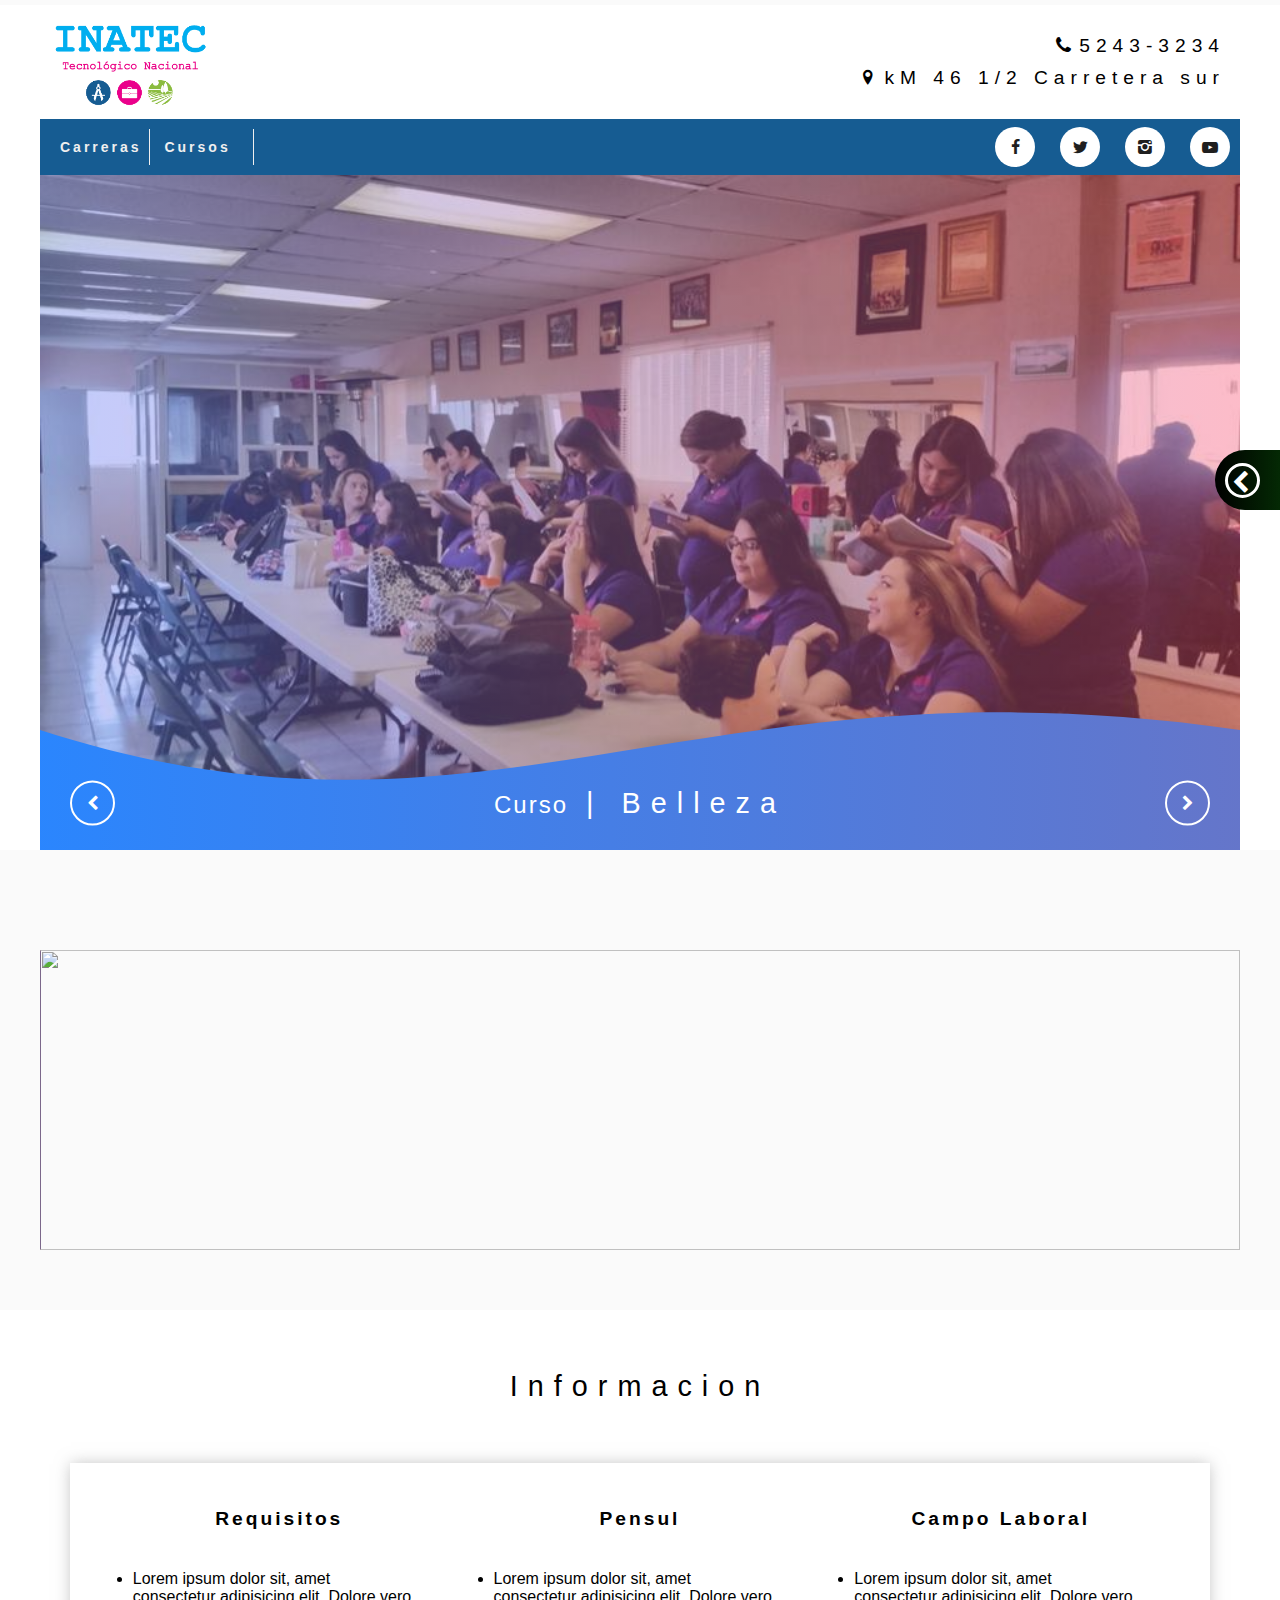
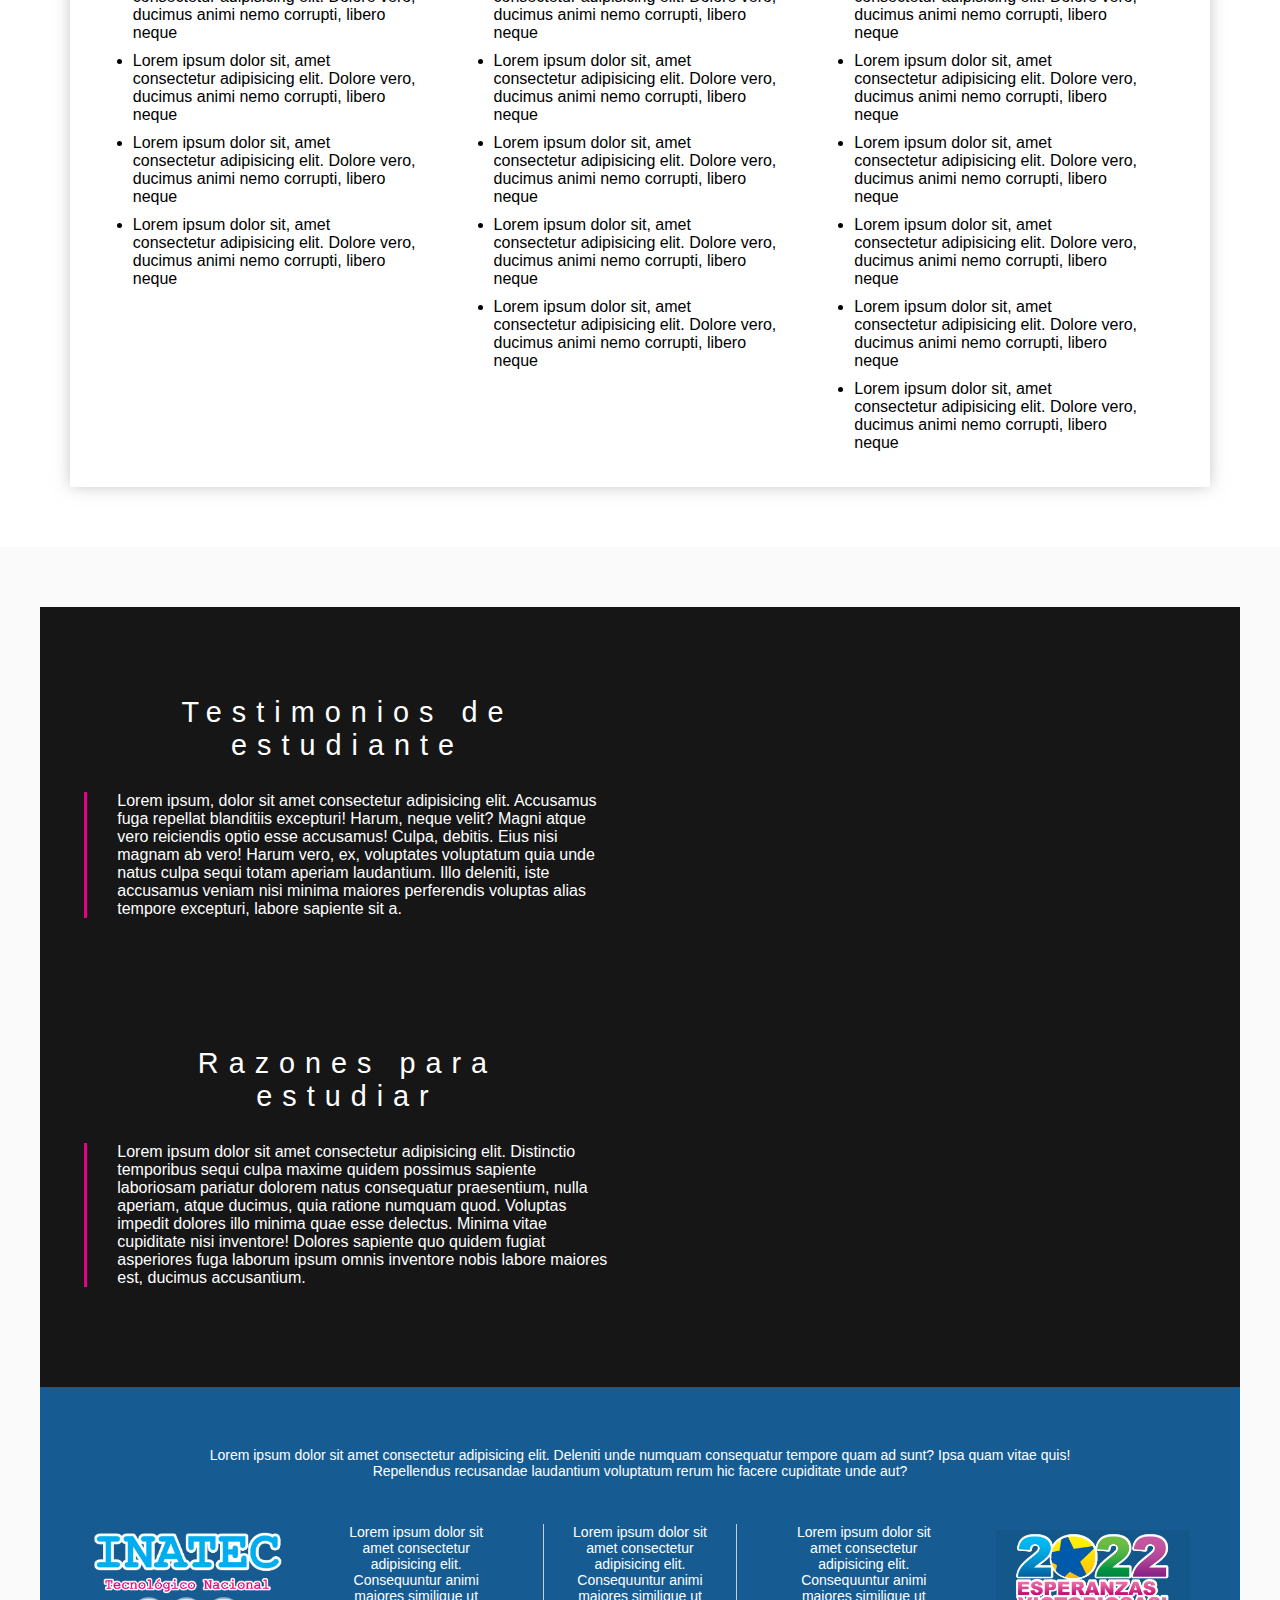
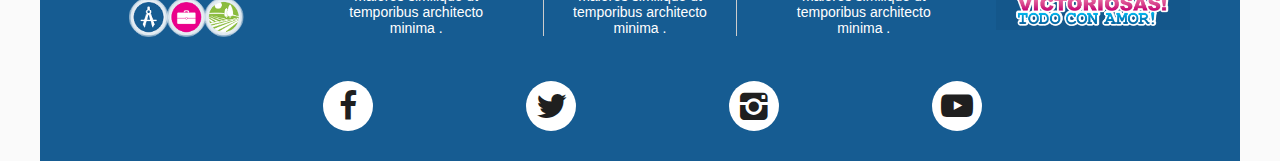
==== Belleza.html @ e177dc2c "INICIO" ====
<!DOCTYPE html>
<html lang="en">

<head>
    <meta charset="UTF-8">
    <meta http-equiv="X-UA-Compatible" content="IE=edge">
    <meta name="viewport" content="width=device-width, initial-scale=1.0">
    <title>Innovación Tecnológica</title>
    <link rel="stylesheet" href="Css/Index.css">
    <link rel="stylesheet" href="Css/Menu.css">
    <link rel="stylesheet" href="Css/bienvenida.css">
    <link rel="stylesheet" href="Css/slider.css">
    <link rel="stylesheet" href="Css/info.css">
    <link rel="stylesheet" href="Css/Info--video.css">
    <link rel="stylesheet" href="Css/footer.css">


    <link rel="stylesheet" href="/Fonts/fontello-65c07ac3/css/fontello.css ">
    <link rel="preconnect" href="https://fonts.googleapis.com">
    <link rel="preconnect" href="https://fonts.gstatic.com" crossorigin>
</head>

<body>
    <input type="checkbox" name="flecha" id="flecha">
    <nav class="preM-nav">
        <label for="flecha" class="icon icon-right"></label>
        <a href="formulario.html" class="btn-prematricula">Prematricular</a>
    </nav>
    <header class="header-section">

        <div class="row container container--flex section-banner ">
            <div class="logo-container  ">
                <img src="Img/logo_Inatec.png" alt="">
            </div>
            <div class="contacInfo ">
                <p class="sub-title-section">
                    <span class="icon-phone"></span>5243-3234
                </p>
                <p class="sub-title-section">
                    <span class="icon-location"></span>kM 46 1/2 Carretera sur
                </p>

            </div>
        </div>
        <div class="row section-menu" id="section-menu">
            <nav class="main-nav container bgBlue">
                <div class="container--flex">
                    <span class="icon-menu" id="btn-menu">
                    </span>
                    <ul class="menu " id="menu">
                        <li class="menu__iten"><a href="#" class="menu__link ">Carreras</a>
                            <ul class="submenu">
                                <li class="iten_submenu "><a href="Electricidad.html"
                                        class="submenu__link ">Electricidad
                                        Industrias</a></li>
                                <li class="iten_submenu"><a href="Index.html" class="submenu__link ">Mecánica
                                        Automotriz</a></li>

                                <li class="iten_submenu"><a href="FormacionDocente.html" class="submenu__link" >
                                        Formación Docente</a></li>
                            </ul>
                        </li>
                        <li class="menu__iten"><a href="#" class="menu__link">Cursos</a>
                            <ul class="submenu">
                                <li class="iten_submenu menu__link--select"><a href="Pweb.html"
                                        class="submenu__link">Programación
                                        Web</a></li>
                                <li class="iten_submenu"><a href="Belleza.html" class="submenu__link select"> Belleza</a></li>
                            </ul>
                        </li>

                    </ul>
                    <div class="social-icon">
                        <a href="#" class="social-icon__link"><span class="icon-facebook"></span></a>
                        <a href="#" class="social-icon__link"><span class="icon-twitter"></span></a>
                        <a href="#" class="social-icon__link"><span class="icon-instagram"></span></a>
                        <a href="#" class="social-icon__link"><span class="icon-youtube"></span></a>
                    </div>
                </div>
            </nav>
        </div>

        <div class="row section-slider">
            <div class="container ">
                <div class="container-slider">
                    <div class="slider" id="slider">
                        <div class="slider--section"><img src="Img/Belleza/t2.jpg" alt="" class="slider--img"></div>
                        <div class="slider--section"><img src="Img/Belleza/t2.jpg" alt="" class="slider--img"></div>
                        <div class="slider--section"><img src="Img/Belleza/t3.jpeg" alt="" class="slider--img"></div>
                        <div class="slider--section"><img src="Img/Belleza/t4.jpeg" alt="" class="slider--img"></div>
                        <div class="slider--section"><img src="Img/Belleza/t5.jpg" alt="" class="slider--img"></div>
                    </div>
                    <div class="conten--title">
                        <div class="slider--btn slider--btn--left" id="btn-left">
                            <label class="icon-left"></label>
                        </div>
                        <div class="slider--btn slider--btn--right" id="btn-right">
                            <label class="icon-right"></label>
                        </div>
                        <h1 class="title--section"><span>Curso</span> | Belleza </h1>

                    </div>
                    <div class="wave"><svg viewBox="0 0 500 150" preserveAspectRatio="none"
                            style="height: 100%; width: 100%;">
                            <path
                                d="M0.00,49.98 C185.38,170.22 273.42,-16.27 500.00,49.98 L500.00,150.00 L0.00,150.00 Z"
                                style="stroke: none; fill: #08f;"></path>
                        </svg>
                    </div>
                </div>

            </div>
        </div>

    </header>
    <main>
        <div class="row section-main ">
            <div class="container ">
                <div class=" container--baner">
                    <div class="container--baner--img">
                        <img src="img/Belleza/baner.jpg" alt="">

                        <div id="caja_1" class="cont-1 ">
                            <div class="caja_1-1 bgGreen"></div>
                            <div class="caja_1-2"></div>
                        </div>
                        <div id="caja_2" class="cont-2">
                            <div class="caja_2-1  bgRosa"></div>
                            <div class="caja_2-2"></div>
                        </div>
                        <div id="caja_3" class="cont-3 ">
                            <div class="caja_3-1 bgBlue"></div>
                            <div class="caja_3-2"></div>
                        </div>
                    </div>

                    <div id="baner--info" class="container--baner--info ">
                        <h2 class="title--section">Bienvenidos</h2>
                        <p>Lorem ipsum dolor, sit amet consectetur adipisicing elit. Maxime voluptas quisquam ut
                            repellendus
                            distinctio
                            hic,
                            beatae aliquid, commodi architecto aliquam illo voluptate assumenda quidem! Earum dolores
                            dignissimos
                            veritatis
                            in laborum!</p>
                    </div>

                </div>


            </div>
        </div>
        <div class="row section-main bgBlanco">
            <div class="container   ">
                <h2 class="title--section" style="background-color: #fff;">Informacion</h2>
                <div class="myTab">
                    <input type="radio" name="myTab" id="tabRequisito" checked="checked">
                    <label for="tabRequisito">Requisitos</label>
                    <div class="tab tab1">
                        <h2>Requisitos</h2>
                        <ul>
                            <li class="conten--card--info--item">Lorem ipsum dolor sit, amet consectetur adipisicing
                                elit. Dolore vero, ducimus animi nemo corrupti,
                                libero neque

                            </li>
                            <li class="conten--card--info--item">Lorem ipsum dolor sit, amet consectetur adipisicing
                                elit. Dolore vero, ducimus animi nemo corrupti,
                                libero neque

                            </li>
                            <li class="conten--card--info--item">Lorem ipsum dolor sit, amet consectetur adipisicing
                                elit. Dolore vero, ducimus animi nemo corrupti,
                                libero neque

                            </li>
                            <li class="conten--card--info--item">Lorem ipsum dolor sit, amet consectetur adipisicing
                                elit. Dolore vero, ducimus animi nemo corrupti,
                                libero neque

                            </li>
                        </ul>
                    </div>


                    <input type="radio" name="myTab" id="tabPensul">
                    <label for="tabPensul">Pensul</label>
                    <div class="tab tab2">
                        <h2>Pensul</h2>
                        <ul>
                            <li class="conten--card--info--item">Lorem ipsum dolor sit, amet consectetur adipisicing
                                elit. Dolore vero, ducimus animi nemo corrupti,
                                libero neque

                            </li>
                            <li class="conten--card--info--item">Lorem ipsum dolor sit, amet consectetur adipisicing
                                elit. Dolore vero, ducimus animi nemo corrupti,
                                libero neque

                            </li>
                            <li class="conten--card--info--item">Lorem ipsum dolor sit, amet consectetur adipisicing
                                elit. Dolore vero, ducimus animi nemo corrupti,
                                libero neque

                            </li>
                            <li class="conten--card--info--item">Lorem ipsum dolor sit, amet consectetur adipisicing
                                elit. Dolore vero, ducimus animi nemo corrupti,
                                libero neque

                            </li>
                            <li class="conten--card--info--item">Lorem ipsum dolor sit, amet consectetur adipisicing
                                elit. Dolore vero, ducimus animi nemo corrupti,
                                libero neque

                            </li>
                        </ul>
                    </div>

                    <input type="radio" name="myTab" id="tabCLaboral">
                    <label for="tabCLaboral">Campo Laboral</label>
                    <div class="tab tab3">
                        <h2>Campo Laboral</h2>
                        <ul>
                            <li class="conten--card--info--item">Lorem ipsum dolor sit, amet consectetur adipisicing
                                elit. Dolore vero, ducimus animi nemo corrupti,
                                libero neque

                            </li>
                            <li class="conten--card--info--item">Lorem ipsum dolor sit, amet consectetur adipisicing
                                elit. Dolore vero, ducimus animi nemo corrupti,
                                libero neque

                            </li>
                            <li class="conten--card--info--item">Lorem ipsum dolor sit, amet consectetur adipisicing
                                elit. Dolore vero, ducimus animi nemo corrupti,
                                libero neque

                            </li>
                            <li class="conten--card--info--item">Lorem ipsum dolor sit, amet consectetur adipisicing
                                elit. Dolore vero, ducimus animi nemo corrupti,
                                libero neque

                            </li>
                            <li class="conten--card--info--item">Lorem ipsum dolor sit, amet consectetur adipisicing
                                elit. Dolore vero, ducimus animi nemo corrupti,
                                libero neque

                            </li>
                            <li class="conten--card--info--item">Lorem ipsum dolor sit, amet consectetur adipisicing
                                elit. Dolore vero, ducimus animi nemo corrupti,
                                libero neque

                            </li>
                        </ul>
                    </div>
                </div>

            </div>
        </div>

        <div class="row section-main section-video">
            <div class="container  ">
                <div class="conten--info--video bgGris">

                    <div class="iten--info--vide">
                        <div class="conte--info--texto">
                            <h2 class="title--section">Testimonios de estudiante</h2>
                            <p class="text--info--vide">Lorem ipsum, dolor sit amet consectetur adipisicing elit.
                                Accusamus fuga repellat blanditiis excepturi! Harum, neque velit? Magni atque vero
                                reiciendis optio esse accusamus! Culpa, debitis. Eius nisi magnam ab vero!
                                Harum vero, ex, voluptates voluptatum quia unde natus culpa sequi totam aperiam
                                laudantium. Illo deleniti, iste accusamus veniam nisi minima maiores perferendis
                                voluptas alias tempore excepturi, labore sapiente sit a.</p>

                        </div>

                        <iframe class="video info " src="https://www.youtube.com/embed/DhaxDZ9czlQ"
                            title="YouTube video player" frameborder="0"
                            allow="accelerometer; autoplay; clipboard-write; encrypted-media; gyroscope; picture-in-picture"
                            allowfullscreen></iframe>
                    </div>


                    <div class="iten--info--vide ">

                        <div class="conte--info--texto">
                            <h2 class="title--section">Razones para estudiar</h2>
                            <p class="text--info--vide">Lorem ipsum dolor sit amet consectetur adipisicing elit.
                                Distinctio temporibus sequi culpa maxime quidem possimus sapiente laboriosam pariatur
                                dolorem natus consequatur praesentium, nulla aperiam, atque ducimus, quia ratione
                                numquam quod.
                                Voluptas impedit dolores illo minima quae esse delectus. Minima vitae cupiditate nisi
                                inventore! Dolores sapiente quo quidem fugiat asperiores fuga laborum ipsum omnis
                                inventore nobis labore maiores est, ducimus accusantium.</p>
                        </div>

                    
                            <iframe class="video info " src="https://www.youtube.com/embed/Iq-9ToMMLtA" title="YouTube video player"
                                frameborder="0" allow="accelerometer; autoplay; clipboard-write; encrypted-media; gyroscope; picture-in-picture"
                                allowfullscreen></iframe>
                    </div>
                </div>
            </div>
        </div>
        </div>
    </main>
    <div class="row section-footer">
        <div class="container ">

            <div class="contenfooter">
                <div class="sectionfooter sec1">
                    <p>Lorem ipsum dolor sit amet consectetur adipisicing elit. Deleniti unde numquam consequatur
                        tempore
                        quam ad sunt? Ipsa quam vitae quis! Repellendus recusandae laudantium voluptatum rerum hic
                        facere
                        cupiditate unde aut?</p>
                </div>
                <div class="sectionfooter sec2">
                    <img src="Img/logo_Inatec.png" alt="">
                    <p class="sectionfooterr--item-center">Lorem ipsum dolor sit amet consectetur adipisicing elit.
                        Consequuntur animi maiores similique ut temporibus architecto minima .</p>
                    <p class="sectionfooterr--item-center pcenter">Lorem ipsum dolor sit amet consectetur adipisicing
                        elit.
                        Consequuntur animi maiores similique ut temporibus
                        architecto minima .</p>
                    <p class="sectionfooterr--item-center">Lorem ipsum dolor sit amet consectetur adipisicing elit.
                        Consequuntur animi maiores similique ut temporibus
                        architecto minima .</p>
                    <img src="Img/logoGobierno.png" alt="">

                </div>
                <div class="sectionfooter sec3">
                    <div class="social-icon">
                        <a href="#" class="social-icon__link"><span class="icon-facebook"></span></a>
                        <a href="#" class="social-icon__link"><span class="icon-twitter"></span></a>
                        <a href="#" class="social-icon__link"><span class="icon-instagram"></span></a>
                        <a href="#" class="social-icon__link"><span class="icon-youtube"></span></a>
                    </div>
                </div>



            </div>

        </div>
    </div>


    <script src="Js/menu.js"></script>
    <script src="Js/Binvenida.js"></script>
    <script src="/Js/slider.js"></script>

</body>

</html>
---- Css/Index.css ----
* {
    box-sizing: border-box;
    margin: 0;
    padding: 0;
}

body {
    font-family: 'Roboto', sans-serif;
    background: #fafafa;
    height: auto;

}
.header-section{

margin-top: 5px;
background-color: white;

}

.section-main{
margin: 10px 0;
padding:  10px 0;

}
.row {
    display: block;
    width: 100%;
    
}
.container {
    width: 100vw;
    margin: auto;
}

.title--section {
    text-align: center;
    font-weight: 300;
    font-size: 1.2rem;
    letter-spacing: 10px;
    padding: 30px;

}
.title--section span{
    letter-spacing: 2px;
    font-size: 1rem;
 
}
.sub-title-section{
    font-weight: 300;
    font-size: 1rem;
    letter-spacing: 3px;
}
/*azul: #165c92
rosado: #e9008a
verde #80b62c
*/
.bgBlue {
    background-color: #165c92;
    transition: .5s background-color;
    -webkit-transition: .5s background-color;
    -moz-transition: .5s background-color;
    -ms-transition: .5s background-color;
    -o-transition: .5s background-color;
}

.bgRosa {
    background-color: #e9008a;
}

.bgGreen {
    background-color: #80b62c;
}

.bgBlanco {
    background-color: #fff;
}
.bgGris{
background-color: #161616;
}

img {
    display: block;
    width: 100%;
    max-width: 100%;
}

h1,
h2,
h3,
h4,
h5,
h6 {
    margin: 0;
}


.preM-nav{
    padding-left: 10px;
    position: fixed;
    z-index: 20000;
    top: 50%;
    right:-200px;
    height: 60px;
    display: flex;
    align-items: center;
    justify-content: space-evenly;
    border-bottom-left-radius: 30px;
    border-top-left-radius: 30px;
   background: #000000;  /* fallback for old browsers */
background: -webkit-linear-gradient(to left, #0f9b0f, #000000);  /* Chrome 10-25, Safari 5.1-6 */
background: linear-gradient(to left, #0f9b0f, #000000); /* W3C, IE 10+/ Edge, Firefox 16+, Chrome 26+, Opera 12+, Safari 7+ */

    transition:.5s linear right ;
}
 input[type="checkbox"]{
    display:none;
}

 input[type="checkbox"]:checked +.preM-nav {
    right: 0;
}
input[type="checkbox"]:checked+.preM-nav>label {
    transform: rotate(0deg);
    -webkit-transform: rotate(0deg);
    -moz-transform: rotate(0deg);
    -ms-transform: rotate(0deg);
    -o-transform: rotate(0deg);
}




.preM-nav .icon{
    display: block;
    width:35px ;
    height: 35px;
    color:white;
    border: 3px solid #fff;
    border-radius: 50%;
    -webkit-border-radius: 50%;
    -moz-border-radius: 50%;
    -ms-border-radius: 50%;
    -o-border-radius: 50%;
    text-align: center;
    font-size: 1.5rem;
    padding: auto;
    margin: auto;
    font-weight: 300;
    cursor: pointer;
    transform: rotate(180deg);
    -webkit-transform: rotate(180deg);
    -moz-transform: rotate(180deg);
    -ms-transform: rotate(180deg);
    -o-transform: rotate(180deg);
    transition: .3s linear transform;
    -webkit-transition: .3s linear transform;
    -moz-transition: .3s linear transform;
    -ms-transition: .3s linear transform;
    -o-transition: .3s linear transform;
}

.preM-nav .icon:hover {
    background-color: hsl(0, 0%, 68%);
}

.preM-nav .btn-prematricula{
    display: block;
    width: 200px;
    text-decoration: none;
    font-size: 1.2rem;
    text-align: center;
    padding: 20px;
    color: #fff;
    letter-spacing: 3px;
}

@media screen and (min-width:480px) {
.section-main {
        margin: 15px 0;
        padding: 15px 0;

    }
}

@media screen and (min-width:760px) {

    .title--section {
        font-size: 1.5rem
    }
        .title--section span {
           
            font-size: 1.3rem;
    
        }
      
    .sub-title-section {
   
    font-size: 1.2rem;
    letter-spacing: 5px;
}

.section-main {
    margin: 20px 0;
    padding: 20px 0;

}
}

@media screen and (min-width:1024px) {

    .preM-nav {

        right: -180px;
    }
        .container{
            width: 100vw;
            max-width: 1200px;
        }

           .title--section {
        font-size: 1.8rem
    }
          .title--section span {
    
              font-size: 1.5rem;
    
          }
        .sub-title-section {
    
            font-size: 1.3rem;
            letter-spacing: 6px;
        }
                .section-main {
                    margin: 30px 0;
                    padding: 30px 0;
        
                }
}

@media screen and (min-width:1600px) {}
---- Css/Menu.css ----
.container--flex {
    display: flex;
    flex-wrap: wrap;
    justify-content: space-between;
    align-items: center;
}
.banner{
    background:#fff;
    padding:20px 0 20px 0;

}
.logo-container{
    padding: 10px;
    width: 35%;
    height: auto;    
}

.contacInfo {
    text-align: right;
    padding-right: 10px;
    width: 65%;
}

.contacInfo p {
    font-size: 16px;
    padding:5px
}


.column {
    width: 100%;
}
.main-nav {
    width: 100%;
    position: relative;
    z-index: 2000;
    padding: 10px;
    box-shadow: 0px 5px 5px #adadad;
}

.icon-menu {
display: block;
    color: #fff;
    border: 1px solid #fff;
    border-radius: 5px;
    height: 35px;
    width: 40px;
    line-height: 42px;
    text-align: center;
    cursor: pointer;
    font-size: 29px;
}

.menu {
    background:#fff;
    position: absolute;
    top: 65px;
    left: -110%;
    width: 100%;
    margin: 0;
    padding: 0;
    list-style: none;
    text-align: center;
    height: auto;
    transition: left 0.3s linear;
    overflow: hidden;
    box-shadow: 0 5px 10px #3d3d3d;
}



.mostrar {
    left: 0%;

}


.menu__link {
    font-size: 16px;
    display: block;
    margin: 15px;
    padding: 15px 0;
    color: #1f1f1f;
    text-decoration: none;
    border-bottom: 1px solid #2f2f2f;
    text-align: left;
    font-weight: bold;
    letter-spacing: 3px;
}

.submenu {
    background: #fff;
}

.iten_submenu{
    display: block;
    width: 100%;
    height: auto;
    
}
.submenu__link{
    display: block;
    padding: 15px;
    text-decoration: none;
    color: #3d3d3d;
    margin: 0 20px;
    text-align: left;
    border-bottom: 0.1px solid #adadad;
    letter-spacing: 2px;
   }

.select {
    color: #fff;
    background: #e9008a;
    font-weight: bold;
    
    }

.submenu__link:hover{
color: #fff ;
background: #e9008a;
   
}
.social-icon {
    display: flex;
    justify-content: space-between;
}



.social-icon span {
    color: #1f1f1f;
    margin-left: 10px;
    display: flex;
    justify-content: center;
    align-items: center;
    font-size: 20px;
    width: 35px;
    height: 35px;
    background: #fff;
    border-radius: 50%;
}

.social-icon__link {
    text-decoration: none;
}


/*------------------Media query--------------------*/
@media screen and (min-width:480px) {
    

   .logo-container{
    width: 35%;
   }
   .contacInfo{
    width: 45%;
   }

   .contacInfo p, .menu__link, .submenu__link{
    font-size: 15px;
   }
   .menu{
    width: 90%;
   }
   
}

@media screen and (min-width:760px) {

    .banner{
        padding: 0px 0 0px 0;
    }
    .header_Section{
        display: flex;
        flex-direction: column;
    }
 .menu__link{
    transition: .3s color;
    -webkit-transition: .3s color;
    -moz-transition: .3s color;
    -ms-transition: .3s color;
    -o-transition: .3s color;
}



 .menu__link,
 .submenu__link {
     font-size: 14px;
 }

.menufix{
    position: fixed;
    top: 0;
    left: 0;
    z-index: 2000;
    box-shadow: 0 5px 10px #3d3d3d;
}

.menufix .bgBlue{
    background-color: #fff;
}

.menufix .bgRosa {
    background-color: #fff;
}

.menufix .bgGreen {
    background-color: #fff;
}

.menufix .menu__link{
    color: #2f2f2f;
    border-right: unset;
    
}
         
         

    .contacInfo p{
        font-size: 1.2rem;
    }
.main-nav {
    padding: 0 10px;
    box-shadow:none;
}

.logo-container{
    width: 20%;
}
 .menu{
    position:initial;
    background:transparent;
    width: 50%;
    box-shadow: none;
    text-align: left;
   
 }

.menu__iten {
    display: inline-block;
    width: 100px;
}

 .menu__link{
    width: 100%;
    height: 100%;
    color: #efefef;
    border-bottom: none;
    border-right: 1px solid #efefef;
    margin:10px 0;
    padding: 10px;
 }

.icon-menu{
    display: none;
}
.submenu{
    position: absolute;
    overflow: hidden;
    height: 0;
    transition: height 0.5s linear;
    width:30%;
    box-shadow: 0 5px 10px #3d3d3d;
    top: 57px;
}

.menu__iten:hover{
    background: #e9008a;

}
.menu__iten:hover .menu__link {
    color: #fff;

}

.menu__iten:hover .submenu{
    height: auto;
    overflow: visible;
}
.submenu__link{
    padding: 15px 10px;
    margin: 0 0px;
}

.social-icon span{
    margin-left: 25px;
    font-size:16px;
    width: 40px;
    height: 40px;
}
}

@media screen and (min-width:1024px) {
    .logo-container {
            width: 15%;
        }
   
}

@media screen and (min-width:1600px) {

}
---- Css/bienvenida.css ----
.container--baner{
    width: 100%;
    height: auto;
    margin-top: 40px;
  position: relative;
   

}
.container--baner--img{
    height: 500px;
    width: 100%;
    position: relative;
    
   
}
.container--baner--img img{
    height: 100%;
    object-fit: cover;
}

.cont-1, .cont-2 ,.cont-3{
    opacity: 40%;
    position: absolute;
    width: 1px;
    height: 500px;
    top:0;
    display: flex;
    flex-direction: row;
    transition: all linear .5s;
    left:0;
    -webkit-transition: all linear .5s;
    -moz-transition: all linear .5s;
    -ms-transition: all linear .5s;
    -o-transition: all linear .5s;
    overflow: hidden;
}

.caja_1-1,.caja_2-1,.caja_3-1{
height: 100%;
width:80%;
}
.caja_1-2, .caja_2-2, .caja_3-2{
    width: 0;
    height: 0;
    border-top: 250px solid transparent;
    border-bottom: 250px solid transparent;
}

.caja_1-2{ 
   border-left: 100px solid #80b62c; 
}
.caja_2-2 {
    border-left: 100px solid #e9008a;
}
.caja_3-2 {
    border-left:100px solid #165c92;
  
}


.visible_caja_1 {
     transition: all .4s linear;
     width: 100%;
     -webkit-transition: all .4s linear;
     -moz-transition: all .4s linear;
     -ms-transition: all .4s linear;
     -o-transition: all .4s linear;
     overflow: none;
}
.visible_caja_2 {
 
    transition: all .6s linear;
        width: 90%;
        -webkit-transition: all .6s linear;
        -moz-transition: all .6s linear;
        -ms-transition: all .6s linear;
        -o-transition: all .6s linear;
        overflow: none;
}
.visible_caja_3 {
    transition: all .8s linear;
    width: 80%;
    -webkit-transition: all .8s linear;
    -moz-transition: all .8s linear;
    -ms-transition: all .8s linear;
    -o-transition: all .8s linear;
    overflow: none;
}
.container--baner--info {
    position: absolute;
    top:15%;
    left: 20px;
    width: 80%;
    height:auto;
    padding: 100px 30px;
    opacity: 0;
    color: #fff;
    transition: all linear 0.3s;
    border: 1px #fff solid;
 
    
}
.container--baner--info h2{
    text-align: left;
    margin: 15px 0 15px 0;
    padding: 0;
    
}
.container--baner--info p{
    font-size: 16px;
    font-weight: 100;
    color: #f2f2f2;
   
}

.Visible--info{
    transition:all 0.5s linear;
    opacity:100 ;
    top: 10%;
    -webkit-transition:all 0.5s linear;
    -moz-transition:all 0.5s linear;
    -ms-transition:all 0.5s linear;
    -o-transition:all 0.5s linear;
}
@media screen and (min-width:480px) {
    
}

@media screen and (min-width:760px) {
    .container--baner--info{
        width: 60%;
    }
}

@media screen and (min-width:1024px) {

       .container--baner--img{
        height: 300px;
       }
           .cont-1,
           .cont-2,
           .cont-3 {
            height: 300px;
           }
           .caja_1-2,
           .caja_2-2,
           .caja_3-2 {
            border-top: 150px solid transparent;
             border-bottom: 150px solid transparent;
           }
            .container--baner--info {
                padding: 60px 30px;
            }

}

@media screen and (min-width:1600px) {}
---- Css/slider.css ----
.container-slider {
    width: 100%;
    overflow: hidden;
    position: relative;
   
}

.slider {
    display: flex;
    width: 500%;
    height: 75vh;
}

.slider--section{
    width: 100%;
    position: relative;
  

}




.slider--img {
    width: 100%;
    height: 100%;
    object-fit: cover;
}



.slider--section::before{
    content: "";
    position: absolute;
    top: 0;
    width: 100%;
    height: 100%;
    z-index: 1;
    background: hsla(348, 96%, 67%, 0.4);
        /* fallback for old browsers */
        background: -webkit-linear-gradient(to right, hsla(230, 95%, 70%, 0.4), hsl(348, 96%, 67%, 0.4));
        /* Chrome 10-25, Safari 5.1-6 */
        background: linear-gradient(to right, hsla(230, 95%, 70%, 0.4), hsl(348, 96%, 67%,0.4));
        /* W3C, IE 10+/ Edge, Firefox 16+, Chrome 26+, Opera 12+, Safari 7+ */
}

.slider--btn {
    position: absolute;
    z-index: 101;
    width: 30px;
    height: 30px;
    border: 2px solid #fff;
   /* top:50%;*/
    transform: translateY(-50%);
    border-radius: 50%;
    cursor: pointer;
    display: flex;
    align-items: center;
    justify-content: center;

}

.slider--btn label {
    font-size:10;
    font-weight:lighter;
    color: #fff;
}

.slider--btn--left {
    left: 30px;
}

.slider--btn--right {
    right: 30px;
}

.slider--btn:hover {
    background: rgba(255, 255, 255, 0.772);
}

.conten--title{
    position: absolute;
    width: 100%;
    bottom: 0;
    z-index: 2;
    color: #fff;
}

.wave{
 position: absolute;
 width: 100%;
 bottom: 0;
height: 150px;
overflow: hidden;
}





@media screen and (min-width:480px) {

    
   .slider--btn{
   
    height: 35px;
    width: 35px;
   }
}

@media screen and (min-width:760px) {

    .slider {
            
            position: relative;
        }
    .slider--btn{
           
            width: 40px;
            height: 40px;
            top: 50%;
        }
                .wave {
                    height: 180px;
                }
       
   
}

@media screen and (min-width:1024px) {
    
     .slider--btn {
         width: 45px;
         height: 45px;
         }     

}

@media screen and (min-width:1600px) {}
---- Css/info.css ----
/*azul: #165c92
rosado: #e9008a
verde #80b62c
*/


.myTab{
display: flex;
flex-wrap:wrap;
width: 95%;;
height: auto;
margin: 30px auto ;
padding:15px;
background-color: #fafafa;


box-shadow: 0px 0px 15px -1px rgba(131, 131, 131, 0.5);

}

.myTab input[type="radio"]{
    display: none;

}

.myTab label{
    font-size: 14px;
    padding:10px;
    font-weight:bold;
    order: 0;
    background-color: white;
    color: black;
    cursor: pointer;
    width: 33.3%;
    margin-bottom: 20px;
    text-align: center;
}


.myTab .tab{
    top: 100px;
    width:100%;
    height: auto;
    padding:10px;
    background-color: #fff;
   display: none;
    order:1;
  
}

.myTab .tab2{
    color: white;
    background-color: #e9008a;

}
.myTab .tab1 {
    color: white;
        background-color: #165c92;

}
.myTab .tab3 {
color: white;
    background-color: #80b62c;
}


.myTab .tab h2{
    font-size:1.2rem;
    text-align: center;
    padding: 20px;
    letter-spacing: 3px;
   
}

.myTab .tab ul{
    width: 100%;
    height: auto;
    padding: 10px;
}
.myTab .tab ul li{
margin-top: 10px;
padding: 0 10px 0 0;
}
.myTab input[type="radio"]:checked + label+.tab{
    display: block;

}
.myTab input[type="radio"]:checked+label {
    background-color: #08f;
    color: white;
    border-radius: 10px;
    -webkit-border-radius: 10px;
    -moz-border-radius: 10px;
    -ms-border-radius: 10px;
    -o-border-radius: 10px;
}


@media screen and (min-width:480px) {

    .myTab {
        width: 90%;
       

    }


}
@media screen and (min-width:760px) {
    .myTab label {
        width: 25%;
        font-size: 16px;
    }

}

@media screen and (min-width:1024px) {
    .myTab{
        background-color: #fff;
        width: 95%;
        justify-content: space-evenly;
    }
   
    .myTab label{
        display: none;
    }
    .myTab .tab {
        display: block;
        width: 30%;
        background-color: white;
        color: black;
        transition: linear .3s all;
        -webkit-transition: linear .3s all;
        -moz-transition: linear .3s all;
        -ms-transition: linear .3s all;
        -o-transition: linear .3s all;
}

.myTab .tab:hover{
    
    transform: scale(1.1);
    -webkit-transform: scale(1.1);
    -moz-transform: scale(1.1);
    -ms-transform: scale(1.1);
    -o-transform: scale(1.1);
}

.myTab .tab3:hover {
    box-shadow: 0px 0px 15px -1px #80b62c;
}
.myTab .tab2:hover {
    box-shadow: 0px 0px 15px -1px #e9008a;
}
.myTab .tab1:hover {
    box-shadow: 0px 0px 15px -1px #165c92;
}

.myTab .tab h2{
        background-color: #fff;
        transition: linear .5s background-color ;
        -webkit-transition: linear .5s background-color ;
        -moz-transition: linear .5s background-color ;
        -ms-transition: linear .5s background-color ;
        -o-transition: linear .5s background-color ;
}

.myTab .tab:hover h2 {

color: #fff;
}
.myTab .tab3:hover h2{
    background-color: #80b62c;
   
}
.myTab .tab2:hover h2 {
    background-color: #e9008a;
   
}
.myTab .tab1:hover h2 {
    background-color: #165c92;
    
}

   

}

@media screen and (min-width:1600px) {}
---- Css/Info--video.css ----
.conten--info--video{
width: 100%;
height: auto;
padding: 30px 0;

}

.section-video{
    margin-bottom: 0;
    padding-bottom: 0;
}

.iten--info--vide{

    width: 100%;
    height: auto;
    color: #fff;
    padding: 15px;

}

.conte--info--texto {
    display: block;
    width: 100%;
  
}
.title--info--vide{
    text-align: left;
    font-weight: 300;
    margin:30px auto;
    padding-left: 30px;
}


 .text--info--vide{
 display: block;
  width: 100%;
padding-left: 30px;
border-left: solid 3px #e9008a;
margin-bottom: 20px;
}

iframe{
    width: 100%;
     height: 300px;
    
}



@media screen and (min-width:480px) {
    .conte--info--texto,
        iframe {
            display: block;
            margin: auto;
            width: 80%;
        }
}

@media screen and (min-width:760px) {



@media screen and (min-width:1024px) {
 


    .iten--info--vide{
        display: flex;
        margin-bottom: 30px;
    }

    .conte--info--texto,
    iframe {
              display: block;
              margin: auto;
              width: 45%;
          }
          }
}

@media screen and (min-width:1600px) {}
---- Css/footer.css ----
/*azul: #165c92
rosado: #e9008a
verde #80b62c
*/

.contenfooter{
    background-color:#165c92;
    color:#fff;
    width:100%;
    height:auto;
    padding: 15px;
    overflow: hidden;
}

.sectionfooter{
    width: 100%;
    height: auto;
    margin-bottom: 30px;

}
.sectionfooter img{
    width: 250PX;
    height: auto;
    margin: auto;

}

.sectionfooter p{
    padding:  30px 0;
    font-size: 14PX;
}
.sectionfooterr--item-center{
    border-bottom: 1px solid #ccc;
}


.sectionfooter .social-icon .social-icon__link span{
    font-size: 2rem;
    width: 50px;
    height: 50px;
}

@media screen and (min-width:480px) {
.contenfooter{
    padding: 30px;
}
.sec3 {
    margin: auto;
    width: 80%;
}

}

@media screen and (min-width:760px) {
    .sec1{
        width: 80%;
        margin: auto;
        text-align: center;
    }


        .sec2{
            text-align: center;
        }
          .sec2 p {
              padding: 0 15px;
              text-align: center;
            
          }

        .pcenter {
                  border-left: 1px solid #ccc;
                  border-right: 1px solid #ccc;
        
                   }
        .sectionfooterr--item-center {
            text-align: left;
            display: inline-block;
            width: 25%;
            margin: 15px;
            border-bottom: unset;
        }
        .sec3{
           
            width: 60%;
        }
}

@media screen and (min-width:1024px) {

    .sec2{
        display: flex;
        flex-wrap: wrap;
        text-align: center;
        justify-content: space-evenly;
    }

    .sec2 p, .sec2 img{
        width: 17%;
    }
   
  
}


@media screen and (min-width:1600px) {}
---- Fonts/fontello-65c07ac3/css/fontello.css ----
@font-face {
  font-family: 'fontello';
  src: url('../font/fontello.eot?79184266');
  src: url('../font/fontello.eot?79184266#iefix') format('embedded-opentype'),
       url('../font/fontello.woff2?79184266') format('woff2'),
       url('../font/fontello.woff?79184266') format('woff'),
       url('../font/fontello.ttf?79184266') format('truetype'),
       url('../font/fontello.svg?79184266#fontello') format('svg');
  font-weight: normal;
  font-style: normal;
}
/* Chrome hack: SVG is rendered more smooth in Windozze. 100% magic, uncomment if you need it. */
/* Note, that will break hinting! In other OS-es font will be not as sharp as it could be */
/*
@media screen and (-webkit-min-device-pixel-ratio:0) {
  @font-face {
    font-family: 'fontello';
    src: url('../font/fontello.svg?79184266#fontello') format('svg');
  }
}
*/
[class^="icon-"]:before, [class*=" icon-"]:before {
  font-family: "fontello";
  font-style: normal;
  font-weight: normal;
  speak: never;

  display: inline-block;
  text-decoration: inherit;
  width: 1em;
  margin-right: .2em;
  text-align: center;
  /* opacity: .8; */

  /* For safety - reset parent styles, that can break glyph codes*/
  font-variant: normal;
  text-transform: none;

  /* fix buttons height, for twitter bootstrap */
  line-height: 1em;

  /* Animation center compensation - margins should be symmetric */
  /* remove if not needed */
  margin-left: .2em;

  /* you can be more comfortable with increased icons size */
  /* font-size: 120%; */

  /* Font smoothing. That was taken from TWBS */
  -webkit-font-smoothing: antialiased;
  -moz-osx-font-smoothing: grayscale;

  /* Uncomment for 3D effect */
  /* text-shadow: 1px 1px 1px rgba(127, 127, 127, 0.3); */
}

.icon-phone:before { content: '\e800'; } /* '' */
.icon-left:before { content: '\e801'; } /* '' */
.icon-right:before { content: '\e802'; } /* '' */
.icon-location:before { content: '\e803'; } /* '' */
.icon-facebook:before { content: '\f09a'; } /* '' */
.icon-menu:before { content: '\f0c9'; } /* '' */
.icon-mail:before { content: '\f0e0'; } /* '' */
.icon-youtube:before { content: '\f16a'; } /* '' */
.icon-twitter:before { content: '\f309'; } /* '' */
.icon-instagram:before { content: '\f32d'; } /* '' */
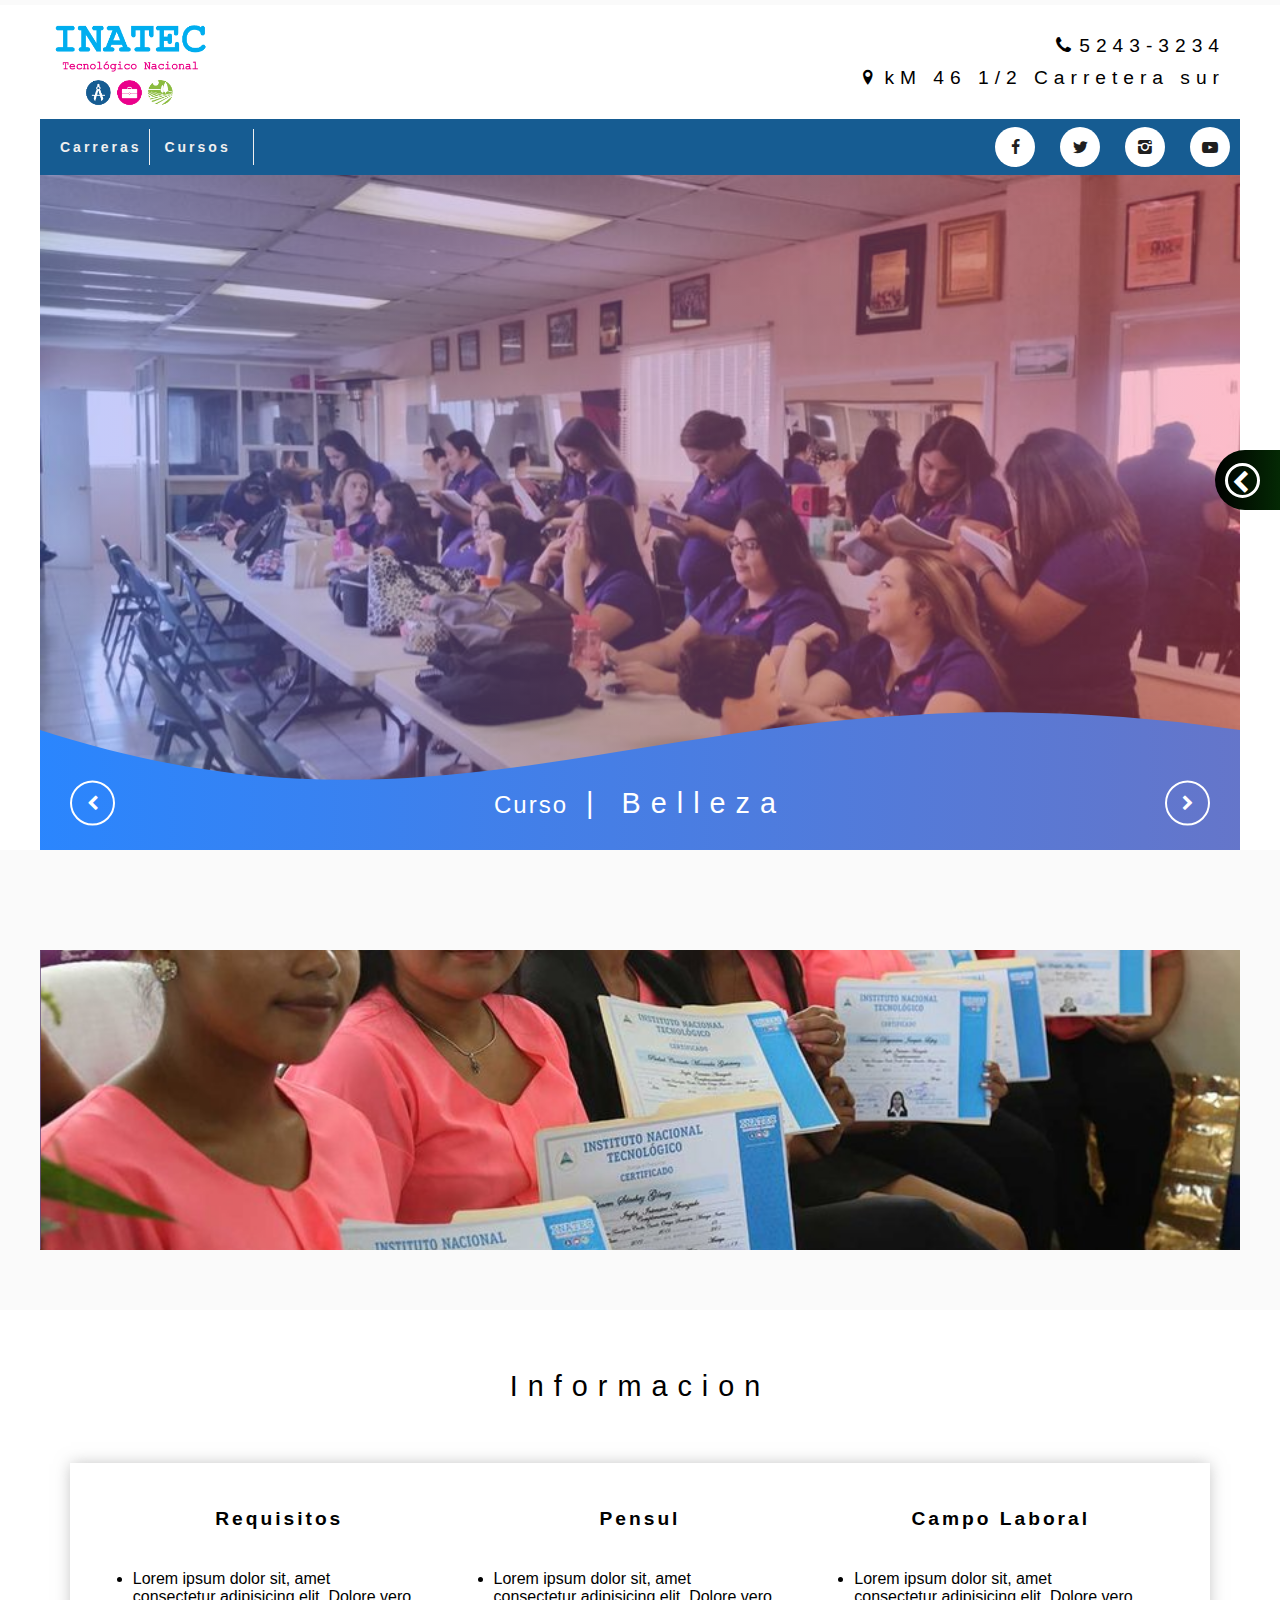
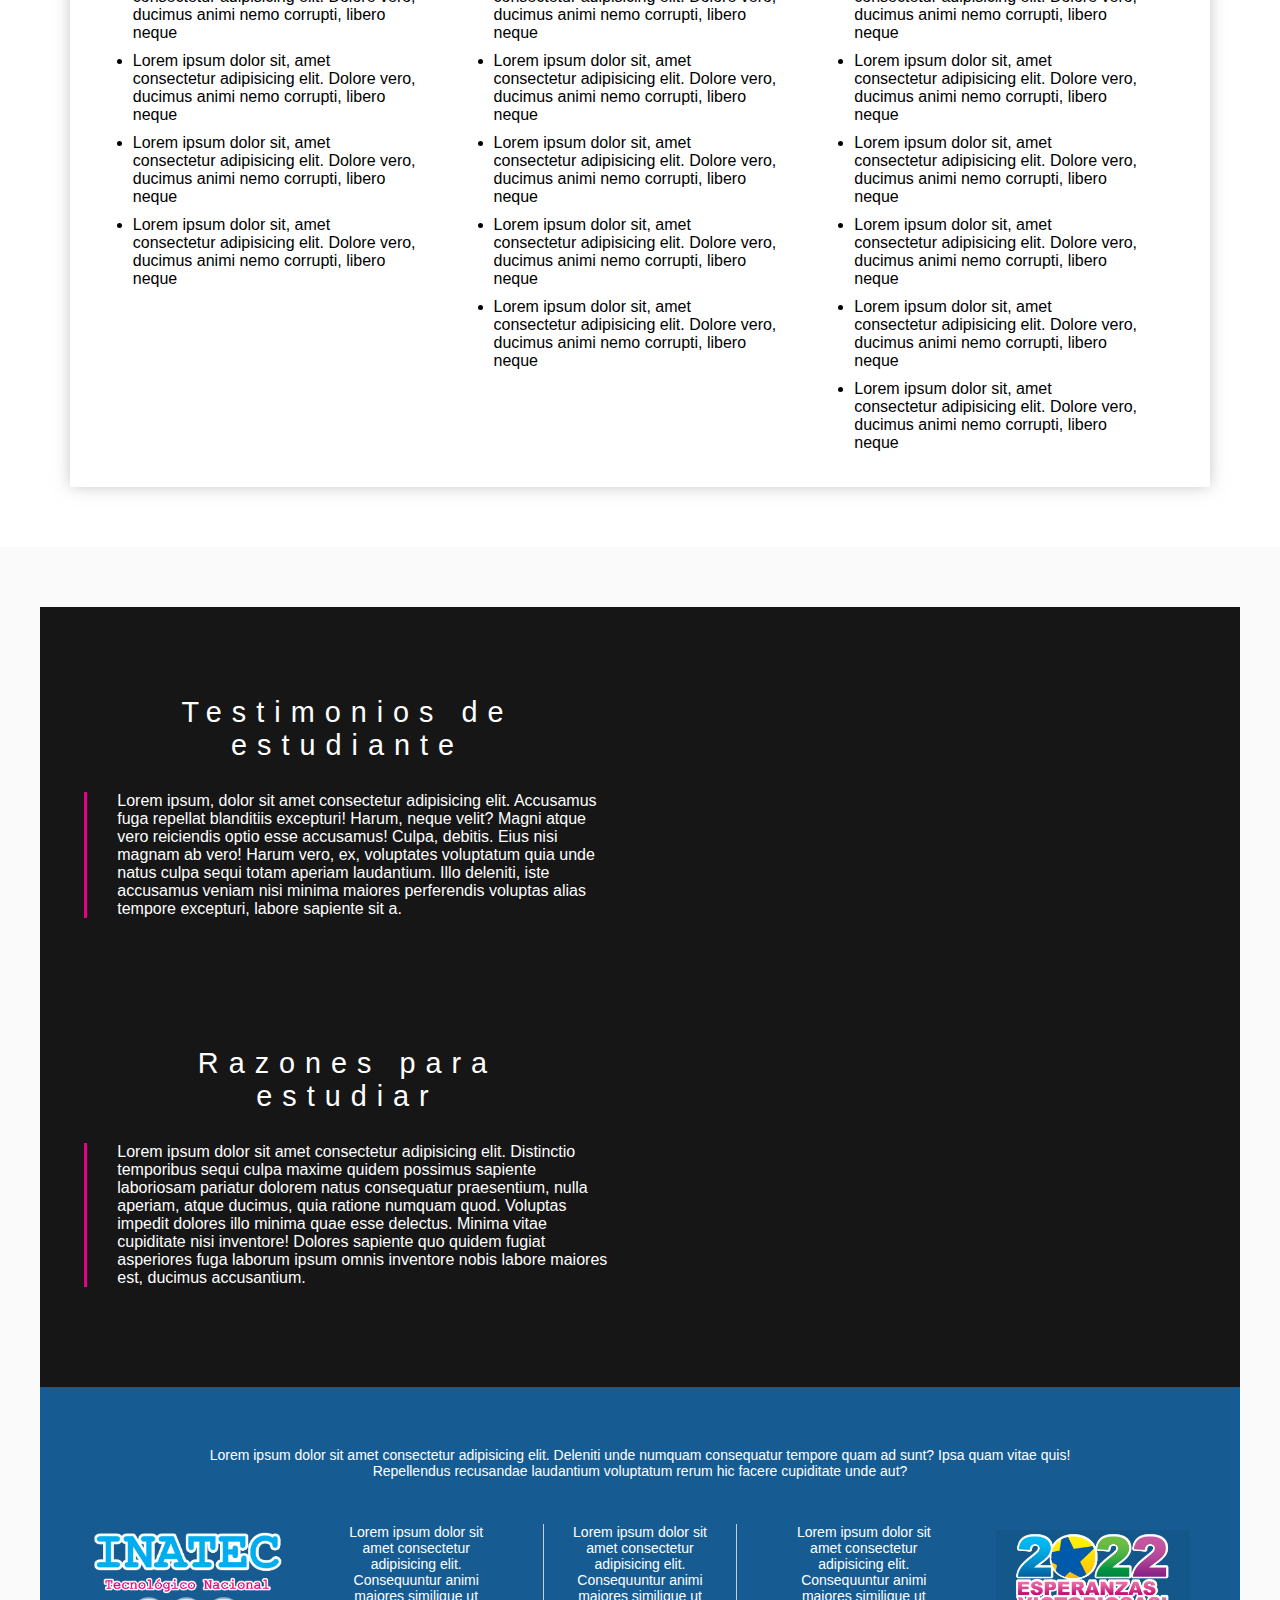
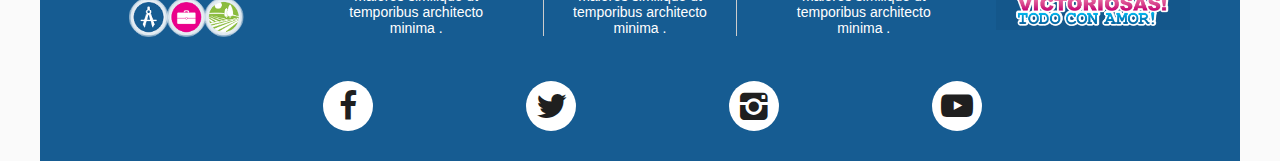
==== commit 7ae6b064: "tres" ====
--- a/Belleza.html
+++ b/Belleza.html
@@ -5,7 +5,8 @@
     <meta charset="UTF-8">
     <meta http-equiv="X-UA-Compatible" content="IE=edge">
     <meta name="viewport" content="width=device-width, initial-scale=1.0">
-    <title>Innovación Tecnológica</title>
+    <link rel="icon" tamaños="57x57" href="Img/apple-icon-57x57.png">
+    <title>Tecnológico|Belleza</title>
     <link rel="stylesheet" href="Css/Index.css">
     <link rel="stylesheet" href="Css/Menu.css">
     <link rel="stylesheet" href="Css/bienvenida.css">
@@ -118,7 +119,7 @@
             <div class="container ">
                 <div class=" container--baner">
                     <div class="container--baner--img">
-                        <img src="img/Belleza/baner.jpg" alt="">
+                        <img src="Img/Belleza/baner.jpg" alt="">
 
                         <div id="caja_1" class="cont-1 ">
                             <div class="caja_1-1 bgGreen"></div>
--- a/Css/bienvenida.css
+++ b/Css/bienvenida.css
@@ -118,14 +118,16 @@
 .Visible--info{
     transition:all 0.5s linear;
     opacity:100 ;
-    top: 10%;
+    top: 7%;
     -webkit-transition:all 0.5s linear;
     -moz-transition:all 0.5s linear;
     -ms-transition:all 0.5s linear;
     -o-transition:all 0.5s linear;
 }
 @media screen and (min-width:480px) {
-    
+    .Visible--info {
+        top: 10%;
+    }
 }
 
 @media screen and (min-width:760px) {
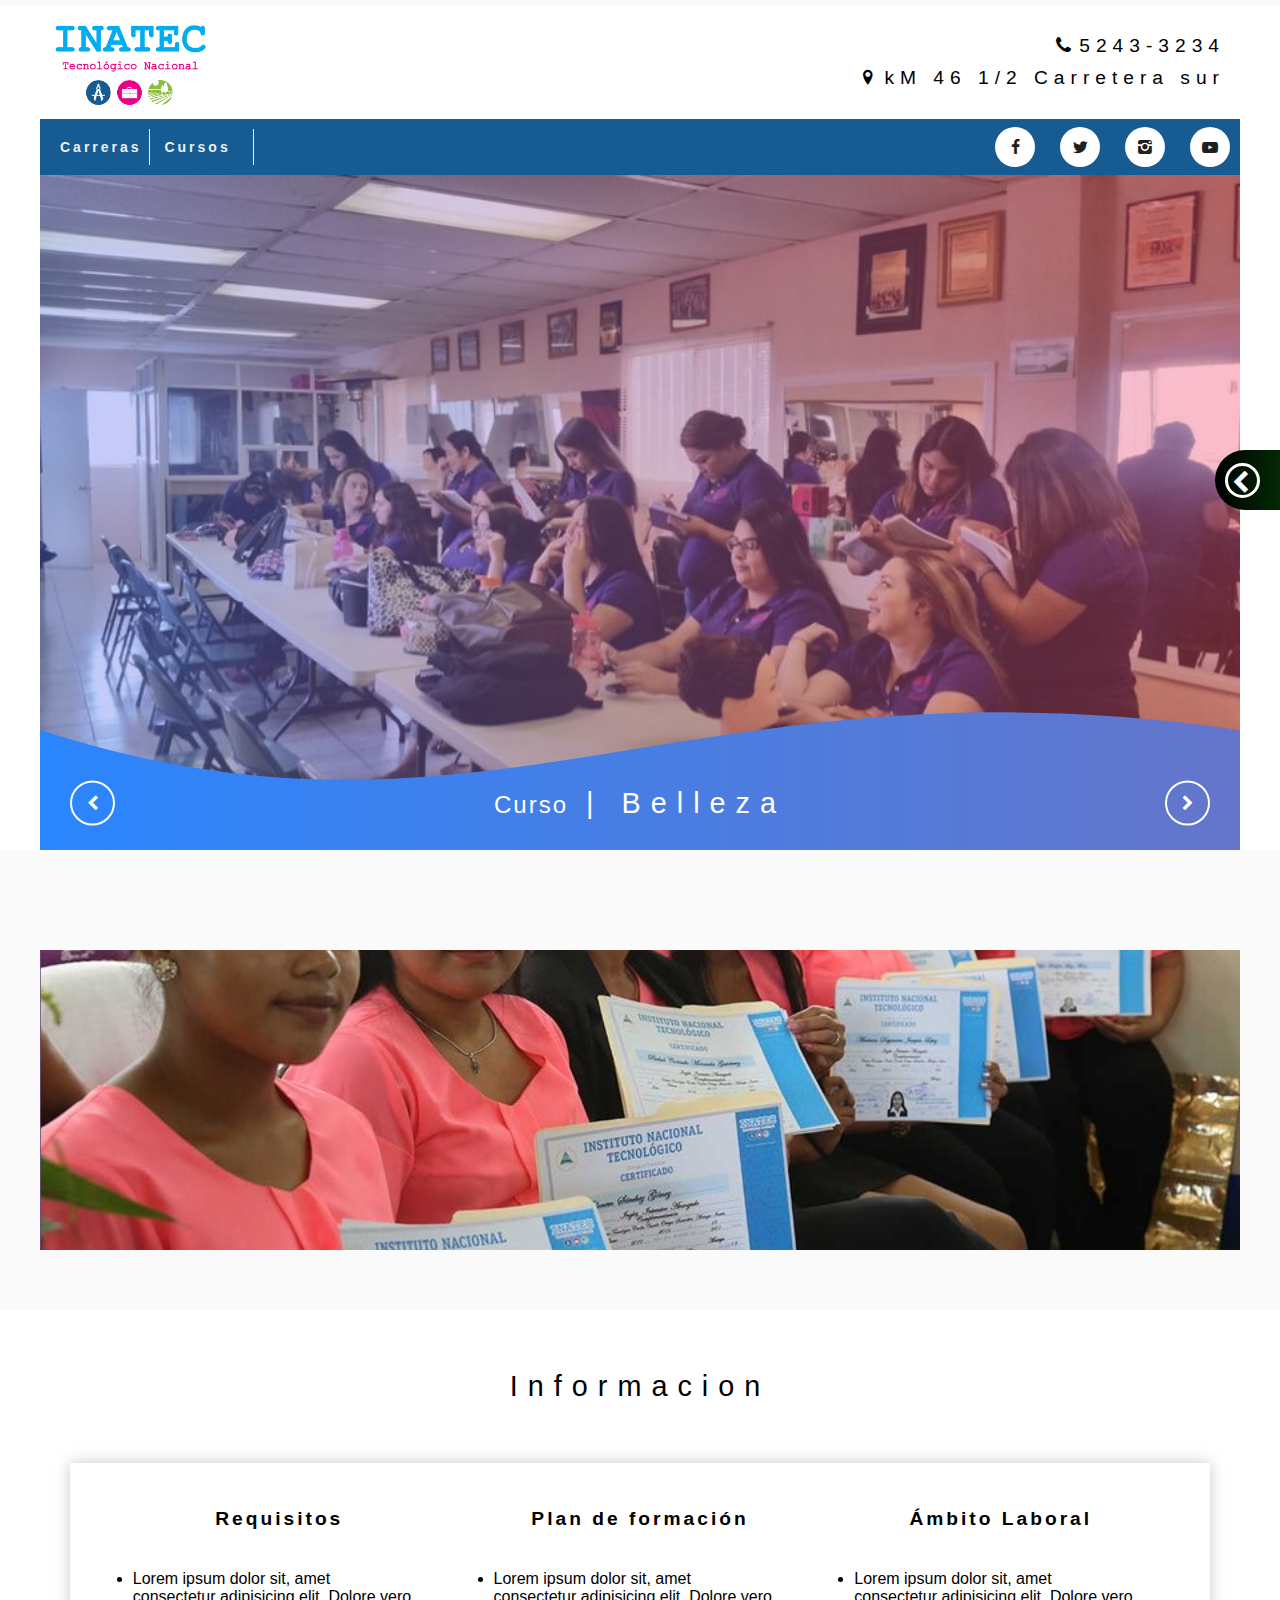
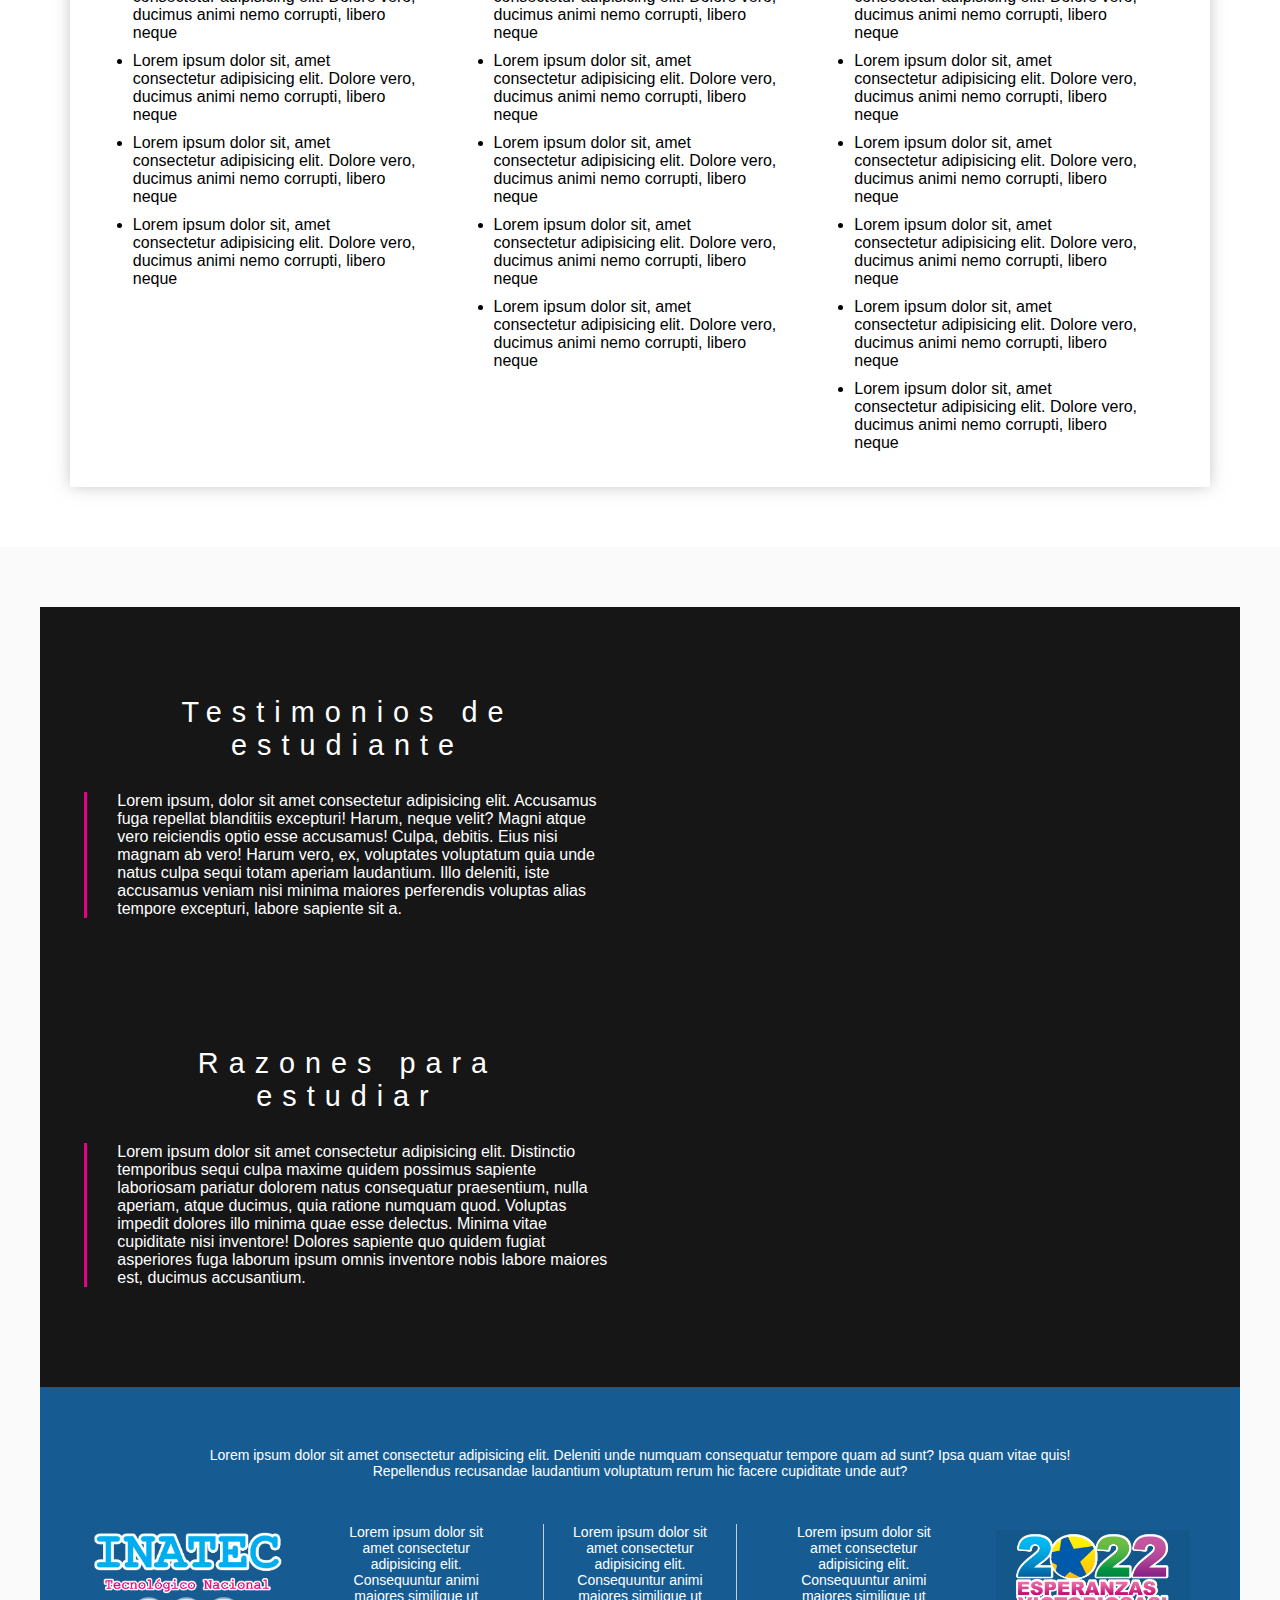
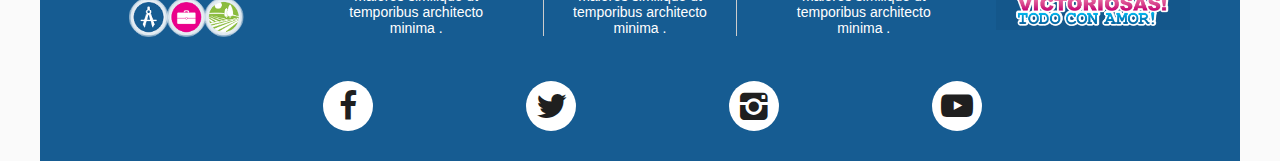
==== commit 68e8426b: "diez" ====
--- a/Belleza.html
+++ b/Belleza.html
@@ -85,7 +85,7 @@
             <div class="container ">
                 <div class="container-slider">
                     <div class="slider" id="slider">
-                        <div class="slider--section"><img src="Img/Belleza/t2.jpg" alt="" class="slider--img"></div>
+                        <div class="slider--section"><img src="Img/Belleza/1-7.jpg" alt="" class="slider--img"></div>
                         <div class="slider--section"><img src="Img/Belleza/t2.jpg" alt="" class="slider--img"></div>
                         <div class="slider--section"><img src="Img/Belleza/t3.jpeg" alt="" class="slider--img"></div>
                         <div class="slider--section"><img src="Img/Belleza/t4.jpeg" alt="" class="slider--img"></div>
@@ -186,9 +186,9 @@
 
 
                     <input type="radio" name="myTab" id="tabPensul">
-                    <label for="tabPensul">Pensul</label>
+                <label for="tabPensul">Plan de formación</label>
                     <div class="tab tab2">
-                        <h2>Pensul</h2>
+                        <h2>Plan de formación</h2>
                         <ul>
                             <li class="conten--card--info--item">Lorem ipsum dolor sit, amet consectetur adipisicing
                                 elit. Dolore vero, ducimus animi nemo corrupti,
@@ -219,9 +219,9 @@
                     </div>
 
                     <input type="radio" name="myTab" id="tabCLaboral">
-                    <label for="tabCLaboral">Campo Laboral</label>
+                    <label for="tabCLaboral">Ámbito Laboral</label>
                     <div class="tab tab3">
-                        <h2>Campo Laboral</h2>
+                        <h2>Ámbito Laboral</h2>
                         <ul>
                             <li class="conten--card--info--item">Lorem ipsum dolor sit, amet consectetur adipisicing
                                 elit. Dolore vero, ducimus animi nemo corrupti,
--- a/Css/Menu.css
+++ b/Css/Menu.css
@@ -45,8 +45,8 @@
     color: #fff;
     border: 1px solid #fff;
     border-radius: 5px;
-    height: 35px;
-    width: 40px;
+    height: 45px;
+    width: 45px;
     line-height: 42px;
     text-align: center;
     cursor: pointer;
--- a/Css/bienvenida.css
+++ b/Css/bienvenida.css
@@ -118,7 +118,7 @@
 .Visible--info{
     transition:all 0.5s linear;
     opacity:100 ;
-    top: 7%;
+    top: 6%;
     -webkit-transition:all 0.5s linear;
     -moz-transition:all 0.5s linear;
     -ms-transition:all 0.5s linear;
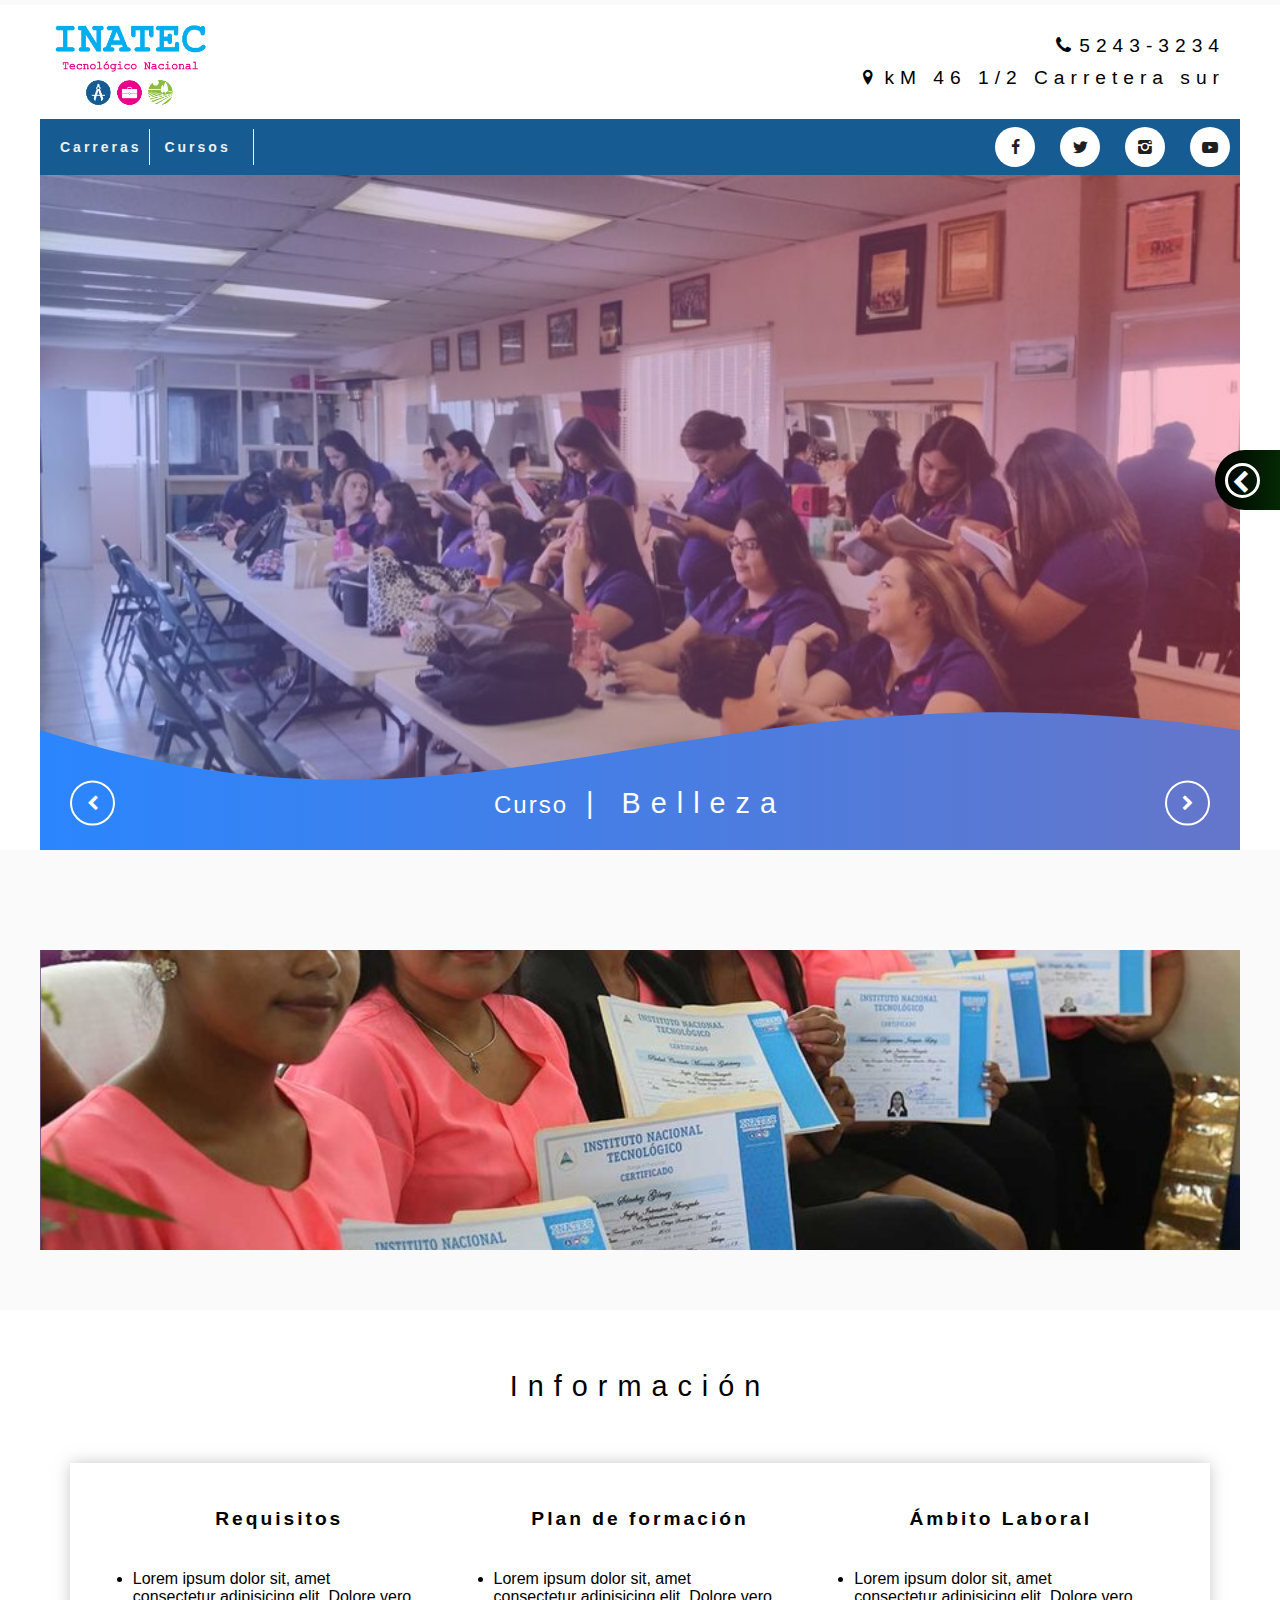
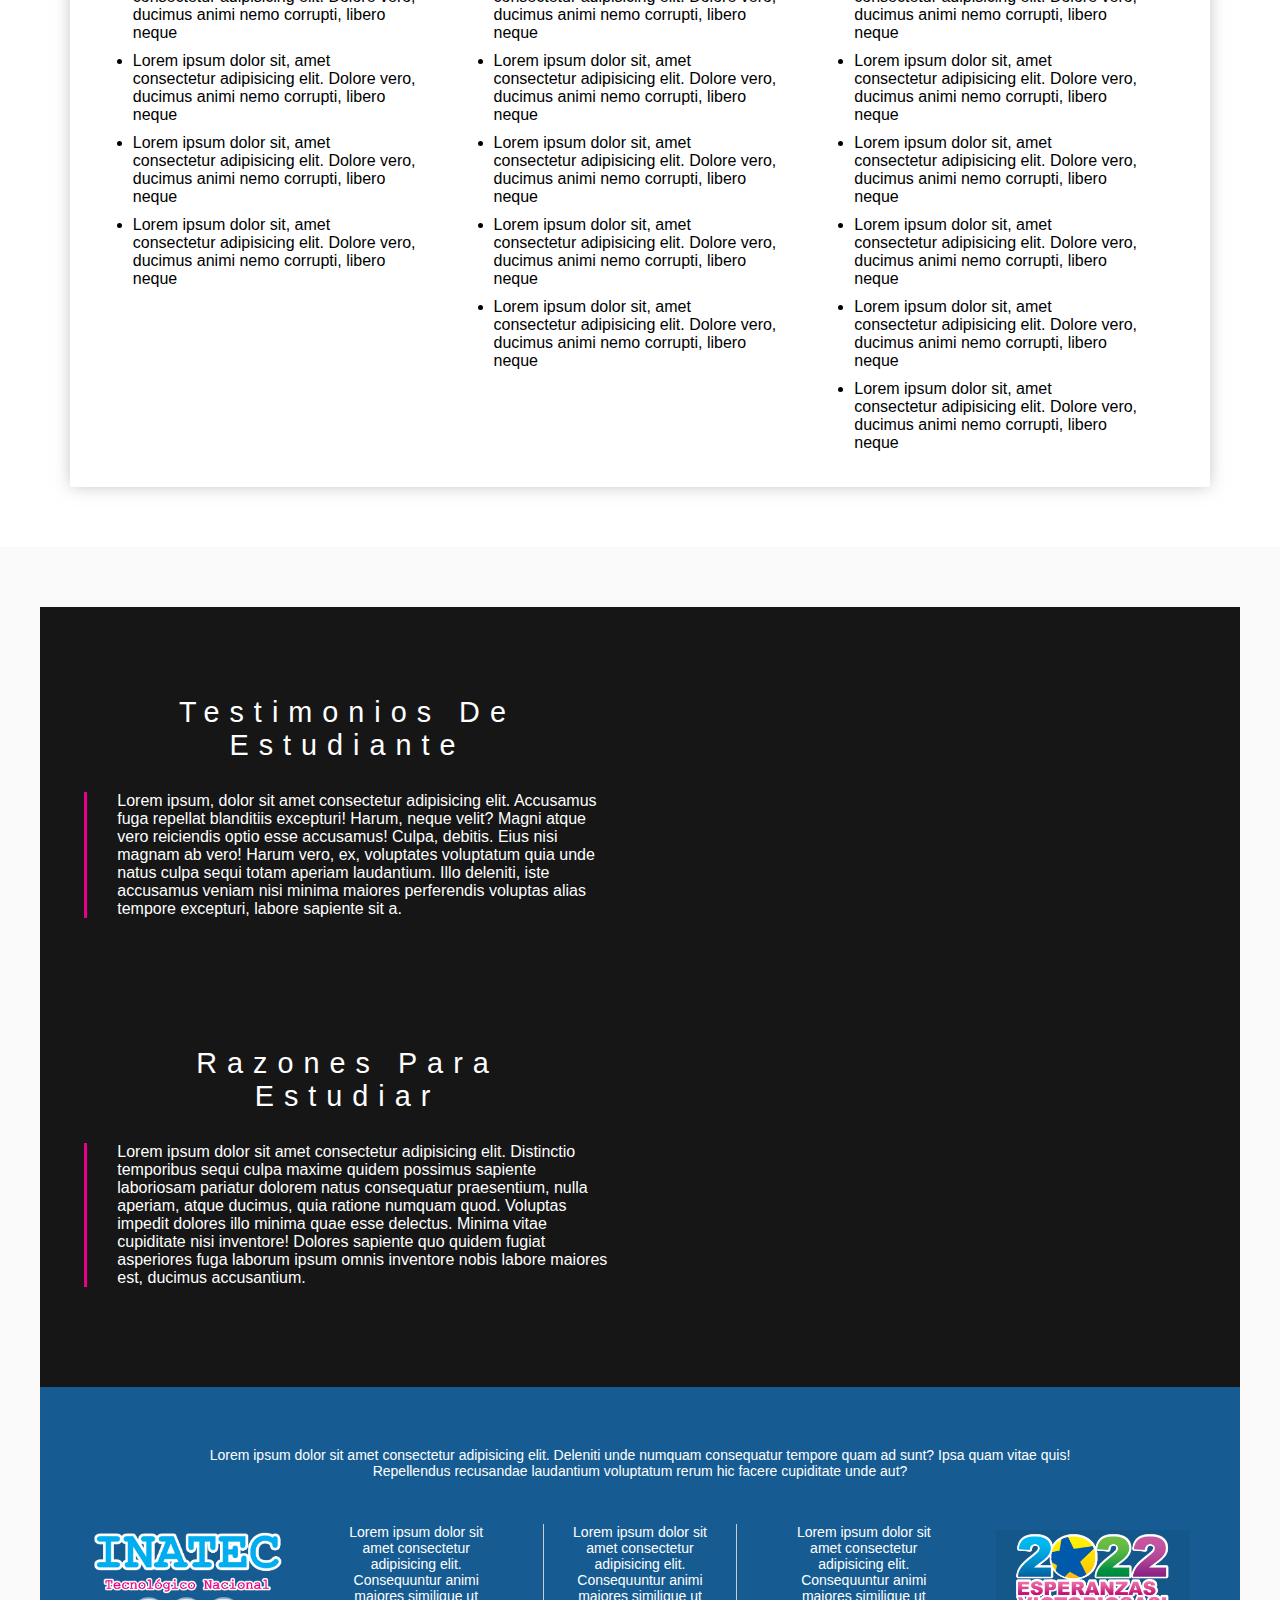
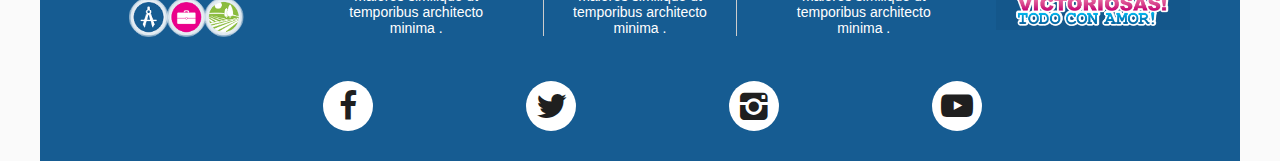
==== commit 3ced628a: "diez-uno" ====
--- a/Belleza.html
+++ b/Belleza.html
@@ -25,7 +25,7 @@
     <input type="checkbox" name="flecha" id="flecha">
     <nav class="preM-nav">
         <label for="flecha" class="icon icon-right"></label>
-        <a href="formulario.html" class="btn-prematricula">Prematricular</a>
+        <a href="formulario.html" class="btn-prematricula">Pre-Matricula</a>
     </nav>
     <header class="header-section">
 
@@ -154,7 +154,7 @@
         </div>
         <div class="row section-main bgBlanco">
             <div class="container   ">
-                <h2 class="title--section" style="background-color: #fff;">Informacion</h2>
+                <h2 class="title--section" style="background-color: #fff;">Información</h2>
                 <div class="myTab">
                     <input type="radio" name="myTab" id="tabRequisito" checked="checked">
                     <label for="tabRequisito">Requisitos</label>
@@ -266,7 +266,7 @@
 
                     <div class="iten--info--vide">
                         <div class="conte--info--texto">
-                            <h2 class="title--section">Testimonios de estudiante</h2>
+                            <h2 class="title--section">Testimonios De Estudiante</h2>
                             <p class="text--info--vide">Lorem ipsum, dolor sit amet consectetur adipisicing elit.
                                 Accusamus fuga repellat blanditiis excepturi! Harum, neque velit? Magni atque vero
                                 reiciendis optio esse accusamus! Culpa, debitis. Eius nisi magnam ab vero!
@@ -286,7 +286,7 @@
                     <div class="iten--info--vide ">
 
                         <div class="conte--info--texto">
-                            <h2 class="title--section">Razones para estudiar</h2>
+                            <h2 class="title--section">Razones Para Estudiar</h2>
                             <p class="text--info--vide">Lorem ipsum dolor sit amet consectetur adipisicing elit.
                                 Distinctio temporibus sequi culpa maxime quidem possimus sapiente laboriosam pariatur
                                 dolorem natus consequatur praesentium, nulla aperiam, atque ducimus, quia ratione
